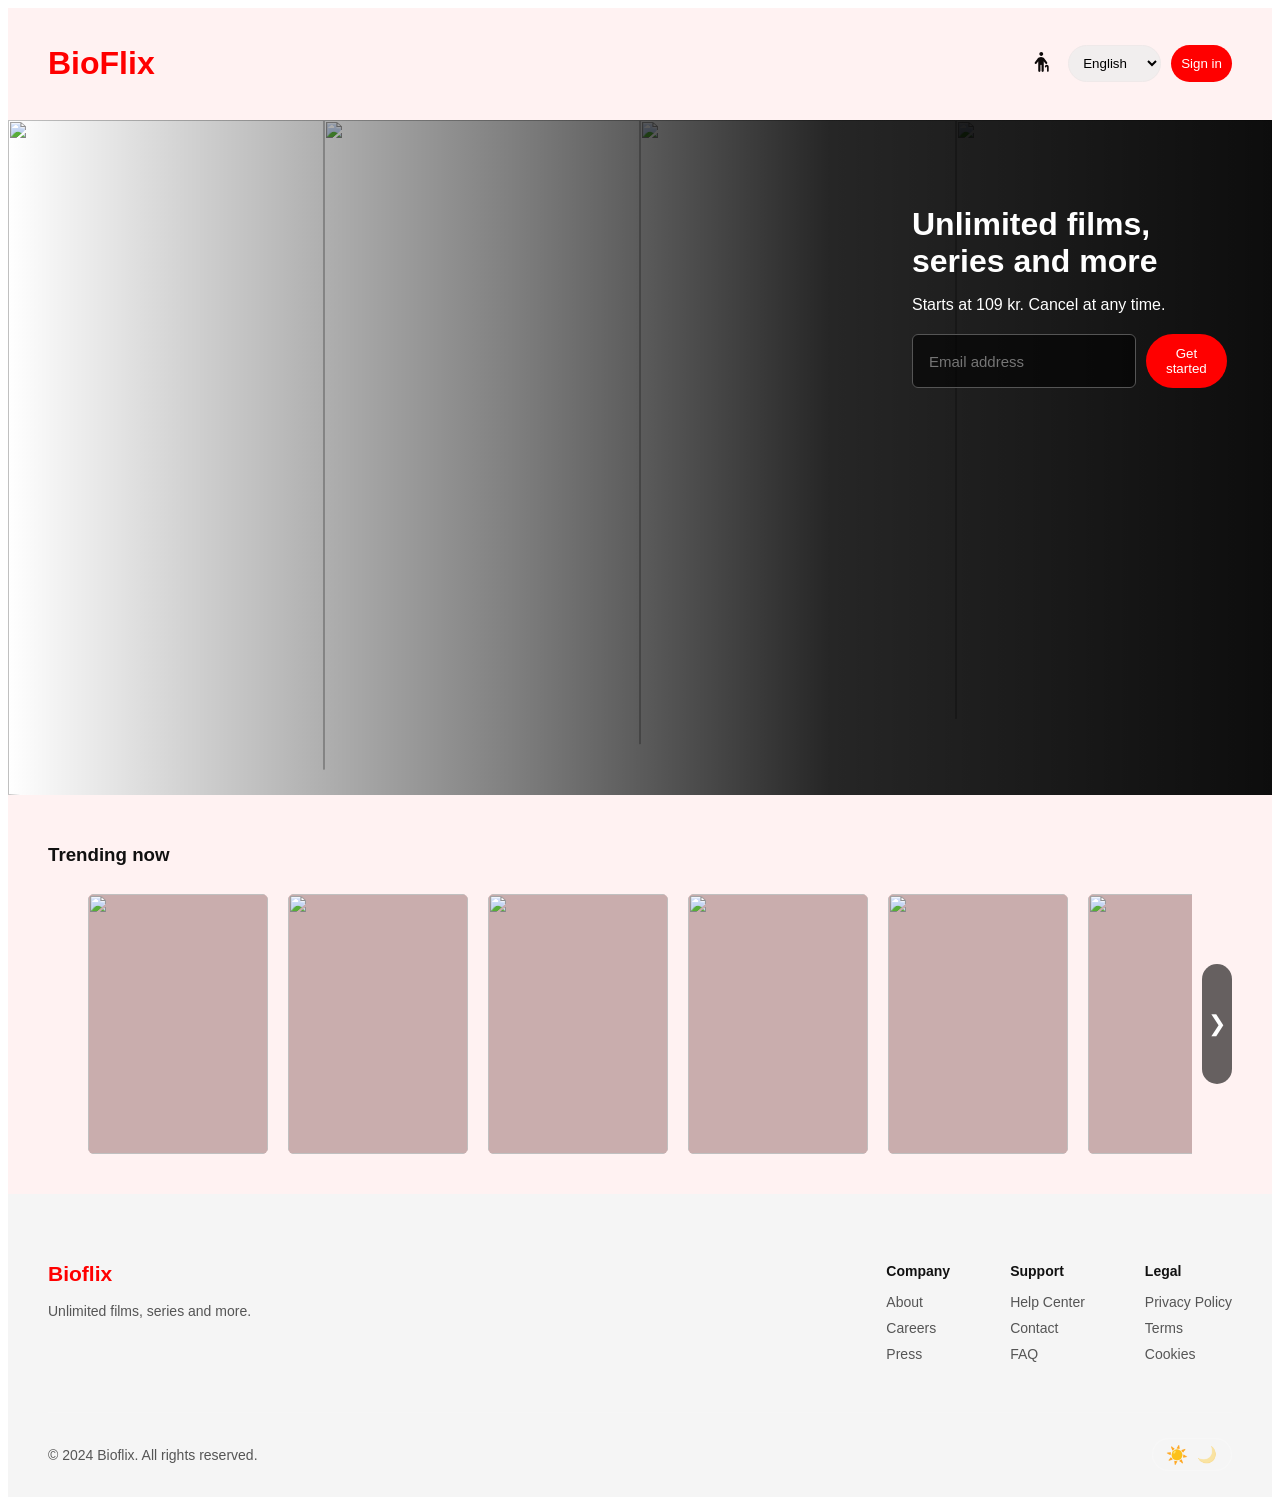
==== BioFlix.html @ fe5a0cf2 "First commit for UI/UX" ====
<!DOCTYPE html>
<html lang="en">

<head>
    <meta charset="UTF-8" />
    <meta name="viewport" content="width=device-width, initial-scale=1.0" />
    <title>Bioflix</title>
    <link rel="stylesheet" href="BioFlix.css">
</head>

<body>

    <!-- Header -->
    <header class="header">
        <h1 class="logo">BioFlix</h1>
        <div class="header-actions">
            <!-- Profile / User Icon -->
            <button class="icon-btn" aria-label="Profile">
                <svg class="header-icon" xmlns="http://www.w3.org/2000/svg"
                    viewBox="0 0 640 640"><!--!Font Awesome Free v7.1.0 by @fontawesome - https://fontawesome.com License - https://fontawesome.com/license/free Copyright 2026 Fonticons, Inc.-->
                    <path
                        d="M328 32C358.9 32 384 57.1 384 88C384 118.9 358.9 144 328 144C297.1 144 272 118.9 272 88C272 57.1 297.1 32 328 32zM240 300.7L193.7 363.1C183.2 377.3 163.1 380.3 148.9 369.7C134.7 359.1 131.7 339.1 142.3 324.9L212.8 229.9C238 196 277.7 176 320 176C362.3 176 402 196 427.2 229.9L497.7 324.9C508.2 339.1 505.3 359.1 491.1 369.7C476.9 380.3 456.9 377.3 446.3 363.1L400 300.7L400 576C400 593.7 385.7 608 368 608C350.3 608 336 593.7 336 576L336 416C336 407.2 328.8 400 320 400C311.2 400 304 407.2 304 416L304 576C304 593.7 289.7 608 272 608C254.3 608 240 593.7 240 576L240 300.7zM488 448C483.6 448 480 451.6 480 456C480 469.3 469.3 480 456 480C442.7 480 432 469.3 432 456C432 425.1 457.1 400 488 400C518.9 400 544 425.1 544 456L544 584C544 597.3 533.3 608 520 608C506.7 608 496 597.3 496 584L496 456C496 451.6 492.4 448 488 448z" />
                </svg>
            </button>
            <select class="lang">
                <option>English</option>
                <option>Swedish</option>
                <option>Danish</option>
                <option>Hindi</option>
            </select>
            <button class="signin">Sign in</button>
        </div>
    </header>

    <!-- Hero Section -->
    <section class="hero">
        <div class="hero-collage">
            <img src="https://image.tmdb.org/t/p/w500/8UlWHLMpgZm9bx6QYh0NFoq67TZ.jpg">
            <img src="https://image.tmdb.org/t/p/w500/qJ2tW6WMUDux911r6m7haRef0WH.jpg">
            <img src="https://image.tmdb.org/t/p/w500/9Gtg2DzBhmYamXBS1hKAhiwbBKS.jpg">
            <img src="https://image.tmdb.org/t/p/w500/2CAL2433ZeIihfX1Hb2139CX0pW.jpg">
        </div>
        <div class="hero-content">
            <h2>Unlimited films,<br>series and more</h2>
            <p>Starts at 109 kr. Cancel at any time.</p>

            <div class="email-box">
                <input id="email" type="email" placeholder="Email address" aria-describedby="emailError" />
                <button id="getStarted">Get started</button>
            </div>

            <p class="email-error" id="emailError">
                Please enter a valid email address
            </p>

        </div>
    </section>


    <!-- Trending -->
    <section class="trending">
        <h3>Trending now</h3>

        <div class="slider-wrapper">
            <button class="slide-btn left" id="slideLeftBtn" onclick="slideLeft()">❮</button>

            <div class="cards" id="cardSlider">
                <div class="card">
                    <img src="https://m.media-amazon.com/images/M/MV5BMDQ5OWQ0MWEtMDhhOS00YmVkLTg4M2YtNTE2YjAyMDg3YTU1XkEyXkFqcGc@._V1_FMjpg_UX1000_.jpg"
                        alt="">
                </div>
                <div class="card">
                    <img src="https://assets.lastdodo.com/image/ld_medium/plain/assets/catalog/assets/2019/8/31/7/e/c/pdf_7ec4a894-cbf0-11e9-9410-98a46c6e0a95.jpg"
                        alt="">
                </div>
                <div class="card">
                    <img src="https://akns-images.eonline.com/eol_images/Entire_Site/2019526/rs_1080x1688-190626114425-1080-Dora-Movie-JP-0626.jpg?fit=around%7C776:1213&output-quality=90&crop=776:1213;center,top"
                        alt="">
                </div>
                <div class="card">
                    <img src="https://www.tallengestore.com/cdn/shop/products/Art_Poster_-_Sicario_-_Tallenge_Hollywood_Collection_e47335be-9461-4310-a579-cb4f0b6d6f0b.jpg?v=1505078991"
                        alt="">
                </div>
                <div class="card">
                    <img src="https://cdn.studiomoviegrill.com/content/0187ad5f-07f8-42ae-8d7c-00edc54280e0.jpg" alt="">
                </div>
                <div class="card">
                    <img src="https://assets.lastdodo.com/image/ld_medium/plain/assets/catalog/assets/2019/8/31/7/e/c/pdf_7ec4a894-cbf0-11e9-9410-98a46c6e0a95.jpg"
                        alt="">
                </div>
                <div class="card">
                    <img src="https://www.tallengestore.com/cdn/shop/products/Art_Poster_-_Sicario_-_Tallenge_Hollywood_Collection_e47335be-9461-4310-a579-cb4f0b6d6f0b.jpg?v=1505078991"
                        alt="">
                </div>
                <div class="card">
                    <img src="https://cdn.studiomoviegrill.com/content/0187ad5f-07f8-42ae-8d7c-00edc54280e0.jpg" alt="">
                </div>
            </div>
            <button class="slide-btn right" id="slideRightBtn" onclick="slideRight()">❯</button>
        </div>
    </section>

    <footer class="footer">
        <div class="footer-container">

            <div class="footer-brand">
                <h2>Bioflix</h2>
                <p>Unlimited films, series and more.</p>
            </div>

            <div class="footer-links">
                <div class="footer-col">
                    <h4>Company</h4>
                    <a href="#">About</a>
                    <a href="#">Careers</a>
                    <a href="#">Press</a>
                </div>

                <div class="footer-col">
                    <h4>Support</h4>
                    <a href="#">Help Center</a>
                    <a href="#">Contact</a>
                    <a href="#">FAQ</a>
                </div>

                <div class="footer-col">
                    <h4>Legal</h4>
                    <a href="#">Privacy Policy</a>
                    <a href="#">Terms</a>
                    <a href="#">Cookies</a>
                </div>
            </div>

        </div>

        <div class="footer-bottom">
            <p>&copy; 2024 Bioflix. All rights reserved.</p>

            <!-- Theme Toggle -->
            <button class="theme-btn" id="themeBtn" aria-label="Toggle theme">
                <span class="sun">☀️</span>
                <span class="moon">🌙</span>
            </button>
        </div>
    </footer>


    <script>

        const emailInput = document.getElementById("email");
        const btn = document.getElementById("getStarted");
        const errorText = document.getElementById("emailError");

        const isValidEmail = email =>
            /^[^\s@]+@[^\s@]+\.[^\s@]+$/.test(email);

        function validateEmail(force = false) {
            const value = emailInput.value.trim();
            const valid = isValidEmail(value);

            emailInput.classList.toggle("invalid", !valid && value !== "");

            if (force) {
                emailInput.classList.add("touched");
                errorText.classList.toggle("show", !valid);
            } else {
                emailInput.classList.remove("touched");
                errorText.classList.remove("show");
            }

            if (valid) {
                emailInput.classList.remove("invalid", "touched");
                errorText.classList.remove("show");
            }

            return valid;
        }

        // While typing (soft validation)
        emailInput.addEventListener("input", () => {
            validateEmail(false);
        });

        // On blur (lost focus → strong warning)
        emailInput.addEventListener("blur", () => {
            validateEmail(true);
        });

        // On button click (force validation)
        btn.addEventListener("click", () => {
            if (validateEmail(true)) {
                console.log("Valid email:", emailInput.value);
            }
        });

        const slider = document.getElementById('cardSlider');
        const leftBtn = document.getElementById('slideLeftBtn');
        const rightBtn = document.getElementById('slideRightBtn');

        function updateButtons() {
            const maxScrollLeft = slider.scrollWidth - slider.clientWidth;

            // Left button
            if (slider.scrollLeft <= 0) {
                leftBtn.classList.add('hidden');
            } else {
                leftBtn.classList.remove('hidden');
            }

            // Right button
            if (slider.scrollLeft >= maxScrollLeft - 1) {
                rightBtn.classList.add('hidden');
            } else {
                rightBtn.classList.remove('hidden');
            }
        }

        function slideLeft() {
            slider.scrollLeft -= 400;
        }

        function slideRight() {
            slider.scrollLeft += 400;
        }

        // Update on scroll
        slider.addEventListener('scroll', updateButtons);

        // Initial check
        updateButtons();

        const themeBtn = document.getElementById("themeBtn");
        const body = document.body;

        // Detect system preference
        const systemDark = window.matchMedia("(prefers-color-scheme: dark)").matches;

        // 🔍 LOG the real system theme
        console.log("System theme detected:", systemDark ? "dark" : "light");

        // 1. Check saved theme
        const savedTheme = localStorage.getItem("theme");

        if (savedTheme) {
            body.classList.add(savedTheme);
        } else {
            // 2. Detect system preference
            const systemDark = window.matchMedia("(prefers-color-scheme: dark)").matches;
            body.classList.add(systemDark ? "dark" : "light");
        }

        // 3. Toggle theme manually
        themeBtn.addEventListener("click", () => {
            const isDark = body.classList.contains("dark");

            body.classList.toggle("dark", !isDark);
            body.classList.toggle("light", isDark);

            // 4. Save user choice
            localStorage.setItem("theme", isDark ? "light" : "dark");
        });

        window.matchMedia("(prefers-color-scheme: dark)").addEventListener("change", e => {
            if (!localStorage.getItem("theme")) {
                body.classList.toggle("dark", e.matches);
                body.classList.toggle("light", !e.matches);
            }
        });

    </script>


</body>

</html>
---- BioFlix.css ----
* {
  box-sizing: border-box;
  font-family: Arial, sans-serif;
}

body {
  background: #0f0f0f;
}

/* Header */
.header {
  background: #fff2f2;
  padding: 16px 40px;
  display: flex;
  justify-content: space-between;
  align-items: center;
  position:sticky;
}

.logo {
  color: red;
  font-size: 32px;
  font-weight: bold;
}

.header-actions {
  display: flex;
  gap: 10px;
}

/* Icon button */
.icon-btn {
  background: transparent;
  border: none;
  cursor: pointer;
  padding: 6px;
  border-radius: 50%;
  transition: background 0.3s ease;
}

.icon-btn:hover {
  background: rgba(0, 0, 0, 0.08);
}

/* SVG icon */
.header-icon {
  width: 22px;
  height: 22px;
  fill: currentColor;
  color: #0e0a0a;
}

.lang {
  padding: 6px 10px;
  border-radius: 20px;
  border: 1px solid #efe9e9;
  background: rgb(241, 238, 238);
  cursor: pointer;
}


.signin {
  background: red;
  color: white;
  border: none;
  padding: 6px 10px;
  border-radius: 20px;
  cursor: pointer;
}

/* Dark mode support */
body.dark .header-icon {
  color: white;
}

/* Hero */
.hero {
  position: relative;
  height: 75vh;
  overflow: hidden;
}

.hero-collage {
  position: absolute;
  inset: 0;
  display: grid;
  grid-template-columns: repeat(4, 1fr);
  clip-path: polygon(
    0 0,
    100% 0,
    100% 85%,
    0 100%
  );
}

.hero-collage img {
  width: 100%;
  height: 100%;
  object-fit: cover;
}

/* Netflix gradient */
.hero::after {
  content: "";
  position: absolute;
  inset: 0;
  background: linear-gradient(
    90deg,
    rgba(0,0,0,0) 0%,
    rgba(0,0,0,0.5) 40%,
    rgba(0,0,0,0.85) 65%,
    rgba(0,0,0,0.95) 100%
  );
}

.hero-content {
  position: relative;
  z-index: 2;
  max-width: 420px;
  margin-left: auto;
  padding: 60px;
  color: white;
}

.hero-content h2 {
  font-size: 32px;
  margin-bottom: 12px;
}

.hero-content p {
  font-size: 16px;
  margin-bottom: 20px;
}

/* Email box */
.email-box {
  display: flex;
  gap: 10px;
}

.email-box input {
  flex: 1;
  padding: 14px 16px;
  border-radius: 6px;
  border: 1px solid #555;
  background: rgba(0, 0, 0, 0.6);
  color: white;
  font-size: 15px;
  outline: none;
  transition: border 0.3s, box-shadow 0.3s;
}

.email-box button {
  padding: 12px 20px;
  border-radius: 30px;
  border: none;
  background: red;
  color: white;
  cursor: pointer;
}

/* INVALID (soft warning while typing) */
.email-box input.invalid {
  border-color: rgba(229, 9, 20, 0.6);
}

/* INVALID + user interaction (strong warning) */
.email-box input.invalid.touched {
  border-color: #e50914;
  box-shadow: 0 0 0 2px rgba(229, 9, 20, 0.35);
}

/* Error text */
.email-error {
  margin-top: 6px;
  font-size: 13px;
  color: #e50914;
  opacity: 0;
  transition: opacity 0.3s;
}

.email-error.show {
  opacity: 1;
}


/* Trending */
.trending {
  background: #fff2f2;
  padding: 30px 40px;
}

.slider-wrapper {
  position: relative;
  display: flex;
  align-items: center;
}

.cards {
  display: flex;
  gap: 20px;
  overflow-x: auto;
  scroll-behavior: smooth;
  padding: 10px 0;
}

/* Hide scrollbar */
.cards::-webkit-scrollbar {
  display: none;
}

.card {
  min-width: 180px;
  height: 260px;
  background: #c9adad;
  border-radius: 6px;
  overflow: hidden;
  flex-shrink: 0;
  transition: transform 0.3s;
}

.card:hover {
  transform: scale(1.05);
}

.card img {
  width: 100%;
  height: 100%;
  object-fit: cover;
}

/* Slide buttons */
.slide-btn {
  background: rgba(0, 0, 0, 0.6);
  transition: opacity 0.7s;
  border: none;
  color: white;
  font-size: 22px;
  width: 32px;
  height: 120px;
  border-radius: 999px;
  cursor: pointer;
}

.slide-btn:hover {
  background: rgba(0, 0, 0, 0.75);
  transform: scale(1.05);
}

.slide-btn.hidden {
  opacity: 0;
  pointer-events: none;
}

.left {
  margin-right: 10px;
}

.right {
  margin-left: 10px;
}

.placeholder {
  background: #c9adad;
}

/* Footer */
/* Theme variables */
body.light {
  --bg: #ffffff;
  --text: #111;
  --footer-bg: #f5f5f5;
  --link: #555;
}

body.dark {
  --bg: #0f0f0f;
  --text: #ffffff;
  --footer-bg: #111;
  --link: #bbb;
}

body {
  background: var(--bg);
  color: var(--text);
  transition: background 0.3s ease, color 0.3s ease;
}

.footer {
  background: var(--footer-bg);
  padding: 50px 40px 20px;
  font-size: 14px;
}

.footer-container {
  max-width: 1200px;
  margin: auto;
  display: flex;
  justify-content: space-between;
  flex-wrap: wrap;
  gap: 40px;
}

.footer-brand h2 {
  color: red;
  margin-bottom: 10px;
}

.footer-brand p {
  max-width: 260px;
  line-height: 1.6;
  color: var(--link);
}

.footer-links {
  display: flex;
  gap: 60px;
  flex-wrap: wrap;
}

.footer-col h4 {
  margin-bottom: 15px;
  color: var(--text);
}

.footer-col a {
  display: block;
  color: var(--link);
  text-decoration: none;
  margin-bottom: 10px;
  transition: color 0.3s;
}

.footer-col a:hover {
  color: var(--text);
}

/* Bottom bar */
.footer-bottom {
  margin-top: 40px;
  padding-top: 20px;
  border-top: 1px solid rgba(255,255,255,0.1);
  display: flex;
  justify-content: space-between;
  align-items: center;
  flex-wrap: wrap;
  gap: 15px;
  color: var(--link);
}

/* Theme toggle button */
.theme-btn {
  background: rgba(255, 255, 255, 0.08);
  border: 1px solid rgba(255, 255, 255, 0.2);
  border-radius: 999px;
  padding: 6px 14px;
  cursor: pointer;
  display: flex;
  gap: 10px;
  align-items: center;
  transition: background 0.3s;}

.theme-btn:hover {
  background: rgba(255, 255, 255, 0.15);
}

.theme-btn span {
  font-size: 16px;
  opacity: 0.4;
  transition: opacity 0.3s, transform 0.3s;
}

body.light .sun,
body.dark .moon {
  opacity: 1;
  transform: scale(1.1);
}
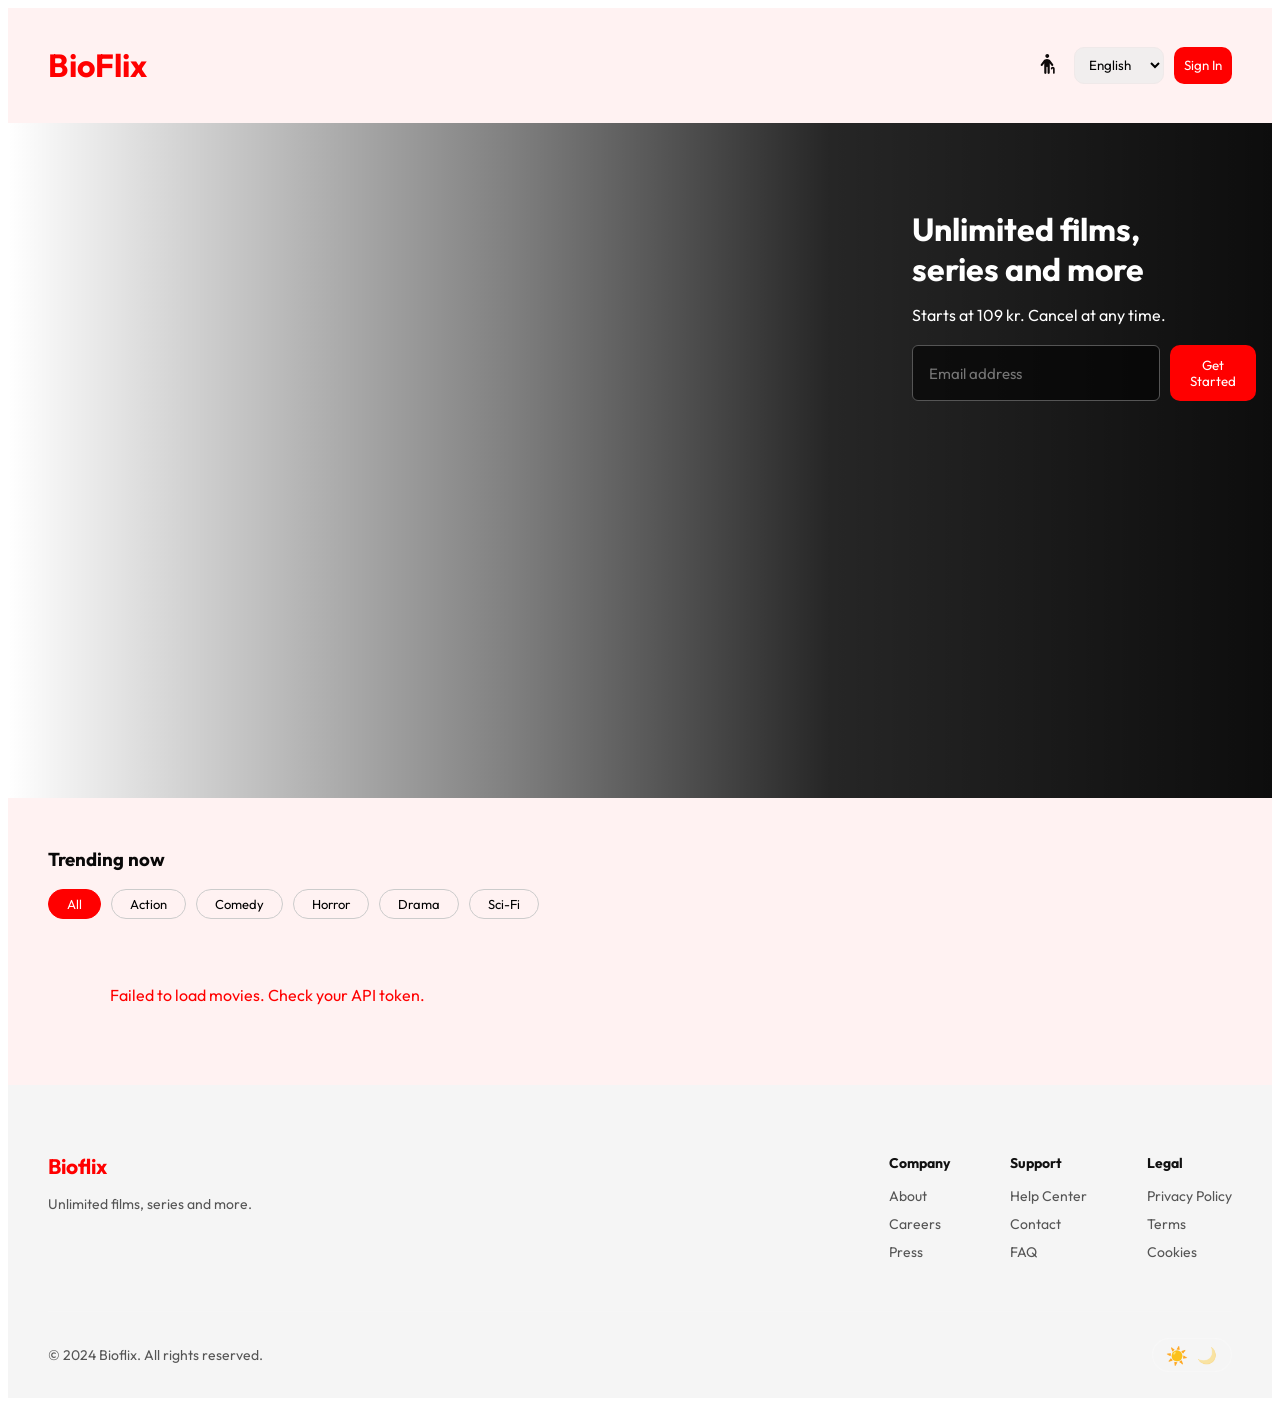
==== commit ff08ca42: "feat: added endpoint to fetch content and revamp website" ====
--- a/BioFlix.html
+++ b/BioFlix.html
@@ -3,8 +3,10 @@
 
 <head>
     <meta charset="UTF-8" />
+     <link rel="icon" type="image/svg+xml" href="favicon.svg" />
     <meta name="viewport" content="width=device-width, initial-scale=1.0" />
-    <title>Bioflix</title>
+
+    <title>BioFlix</title>
     <link rel="stylesheet" href="BioFlix.css">
 </head>
 
@@ -21,6 +23,7 @@
                     <path
                         d="M328 32C358.9 32 384 57.1 384 88C384 118.9 358.9 144 328 144C297.1 144 272 118.9 272 88C272 57.1 297.1 32 328 32zM240 300.7L193.7 363.1C183.2 377.3 163.1 380.3 148.9 369.7C134.7 359.1 131.7 339.1 142.3 324.9L212.8 229.9C238 196 277.7 176 320 176C362.3 176 402 196 427.2 229.9L497.7 324.9C508.2 339.1 505.3 359.1 491.1 369.7C476.9 380.3 456.9 377.3 446.3 363.1L400 300.7L400 576C400 593.7 385.7 608 368 608C350.3 608 336 593.7 336 576L336 416C336 407.2 328.8 400 320 400C311.2 400 304 407.2 304 416L304 576C304 593.7 289.7 608 272 608C254.3 608 240 593.7 240 576L240 300.7zM488 448C483.6 448 480 451.6 480 456C480 469.3 469.3 480 456 480C442.7 480 432 469.3 432 456C432 425.1 457.1 400 488 400C518.9 400 544 425.1 544 456L544 584C544 597.3 533.3 608 520 608C506.7 608 496 597.3 496 584L496 456C496 451.6 492.4 448 488 448z" />
                 </svg>
+
             </button>
             <select class="lang">
                 <option>English</option>
@@ -28,17 +31,14 @@
                 <option>Danish</option>
                 <option>Hindi</option>
             </select>
-            <button class="signin">Sign in</button>
+            <button class="signin">Sign In</button>
         </div>
     </header>
 
     <!-- Hero Section -->
     <section class="hero">
-        <div class="hero-collage">
-            <img src="https://image.tmdb.org/t/p/w500/8UlWHLMpgZm9bx6QYh0NFoq67TZ.jpg">
-            <img src="https://image.tmdb.org/t/p/w500/qJ2tW6WMUDux911r6m7haRef0WH.jpg">
-            <img src="https://image.tmdb.org/t/p/w500/9Gtg2DzBhmYamXBS1hKAhiwbBKS.jpg">
-            <img src="https://image.tmdb.org/t/p/w500/2CAL2433ZeIihfX1Hb2139CX0pW.jpg">
+        <div class="hero-collage" id="heroCollage">
+            <!-- images will be loaded by JS -->
         </div>
         <div class="hero-content">
             <h2>Unlimited films,<br>series and more</h2>
@@ -46,7 +46,7 @@
 
             <div class="email-box">
                 <input id="email" type="email" placeholder="Email address" aria-describedby="emailError" />
-                <button id="getStarted">Get started</button>
+                <button id="getStarted">Get Started</button>
             </div>
 
             <p class="email-error" id="emailError">
@@ -61,42 +61,23 @@
     <section class="trending">
         <h3>Trending now</h3>
 
+        <div class="genre-pills" id="genrePills">
+            <button class="pill active" data-id="">All</button>
+            <button class="pill" data-id="28">Action</button>
+            <button class="pill" data-id="35">Comedy</button>
+            <button class="pill" data-id="27">Horror</button>
+            <button class="pill" data-id="18">Drama</button>
+            <button class="pill" data-id="878">Sci-Fi</button>
+        </div>
+
         <div class="slider-wrapper">
-            <button class="slide-btn left" id="slideLeftBtn" onclick="slideLeft()">❮</button>
+            <button class="slide-btn left" id="slideLeftBtn">❮</button>
 
             <div class="cards" id="cardSlider">
-                <div class="card">
-                    <img src="https://m.media-amazon.com/images/M/MV5BMDQ5OWQ0MWEtMDhhOS00YmVkLTg4M2YtNTE2YjAyMDg3YTU1XkEyXkFqcGc@._V1_FMjpg_UX1000_.jpg"
-                        alt="">
-                </div>
-                <div class="card">
-                    <img src="https://assets.lastdodo.com/image/ld_medium/plain/assets/catalog/assets/2019/8/31/7/e/c/pdf_7ec4a894-cbf0-11e9-9410-98a46c6e0a95.jpg"
-                        alt="">
-                </div>
-                <div class="card">
-                    <img src="https://akns-images.eonline.com/eol_images/Entire_Site/2019526/rs_1080x1688-190626114425-1080-Dora-Movie-JP-0626.jpg?fit=around%7C776:1213&output-quality=90&crop=776:1213;center,top"
-                        alt="">
-                </div>
-                <div class="card">
-                    <img src="https://www.tallengestore.com/cdn/shop/products/Art_Poster_-_Sicario_-_Tallenge_Hollywood_Collection_e47335be-9461-4310-a579-cb4f0b6d6f0b.jpg?v=1505078991"
-                        alt="">
-                </div>
-                <div class="card">
-                    <img src="https://cdn.studiomoviegrill.com/content/0187ad5f-07f8-42ae-8d7c-00edc54280e0.jpg" alt="">
-                </div>
-                <div class="card">
-                    <img src="https://assets.lastdodo.com/image/ld_medium/plain/assets/catalog/assets/2019/8/31/7/e/c/pdf_7ec4a894-cbf0-11e9-9410-98a46c6e0a95.jpg"
-                        alt="">
-                </div>
-                <div class="card">
-                    <img src="https://www.tallengestore.com/cdn/shop/products/Art_Poster_-_Sicario_-_Tallenge_Hollywood_Collection_e47335be-9461-4310-a579-cb4f0b6d6f0b.jpg?v=1505078991"
-                        alt="">
-                </div>
-                <div class="card">
-                    <img src="https://cdn.studiomoviegrill.com/content/0187ad5f-07f8-42ae-8d7c-00edc54280e0.jpg" alt="">
-                </div>
+
+                <!-- cards will be loaded here by JS -->
             </div>
-            <button class="slide-btn right" id="slideRightBtn" onclick="slideRight()">❯</button>
+            <button class="slide-btn right" id="slideRightBtn">❯</button>
         </div>
     </section>
 
@@ -144,131 +125,20 @@
         </div>
     </footer>
 
-
-    <script>
-
-        const emailInput = document.getElementById("email");
-        const btn = document.getElementById("getStarted");
-        const errorText = document.getElementById("emailError");
-
-        const isValidEmail = email =>
-            /^[^\s@]+@[^\s@]+\.[^\s@]+$/.test(email);
-
-        function validateEmail(force = false) {
-            const value = emailInput.value.trim();
-            const valid = isValidEmail(value);
-
-            emailInput.classList.toggle("invalid", !valid && value !== "");
-
-            if (force) {
-                emailInput.classList.add("touched");
-                errorText.classList.toggle("show", !valid);
-            } else {
-                emailInput.classList.remove("touched");
-                errorText.classList.remove("show");
-            }
-
-            if (valid) {
-                emailInput.classList.remove("invalid", "touched");
-                errorText.classList.remove("show");
-            }
-
-            return valid;
-        }
-
-        // While typing (soft validation)
-        emailInput.addEventListener("input", () => {
-            validateEmail(false);
-        });
-
-        // On blur (lost focus → strong warning)
-        emailInput.addEventListener("blur", () => {
-            validateEmail(true);
-        });
-
-        // On button click (force validation)
-        btn.addEventListener("click", () => {
-            if (validateEmail(true)) {
-                console.log("Valid email:", emailInput.value);
-            }
-        });
-
-        const slider = document.getElementById('cardSlider');
-        const leftBtn = document.getElementById('slideLeftBtn');
-        const rightBtn = document.getElementById('slideRightBtn');
-
-        function updateButtons() {
-            const maxScrollLeft = slider.scrollWidth - slider.clientWidth;
-
-            // Left button
-            if (slider.scrollLeft <= 0) {
-                leftBtn.classList.add('hidden');
-            } else {
-                leftBtn.classList.remove('hidden');
-            }
-
-            // Right button
-            if (slider.scrollLeft >= maxScrollLeft - 1) {
-                rightBtn.classList.add('hidden');
-            } else {
-                rightBtn.classList.remove('hidden');
-            }
-        }
-
-        function slideLeft() {
-            slider.scrollLeft -= 400;
-        }
-
-        function slideRight() {
-            slider.scrollLeft += 400;
-        }
-
-        // Update on scroll
-        slider.addEventListener('scroll', updateButtons);
-
-        // Initial check
-        updateButtons();
-
-        const themeBtn = document.getElementById("themeBtn");
-        const body = document.body;
-
-        // Detect system preference
-        const systemDark = window.matchMedia("(prefers-color-scheme: dark)").matches;
-
-        // 🔍 LOG the real system theme
-        console.log("System theme detected:", systemDark ? "dark" : "light");
-
-        // 1. Check saved theme
-        const savedTheme = localStorage.getItem("theme");
-
-        if (savedTheme) {
-            body.classList.add(savedTheme);
-        } else {
-            // 2. Detect system preference
-            const systemDark = window.matchMedia("(prefers-color-scheme: dark)").matches;
-            body.classList.add(systemDark ? "dark" : "light");
-        }
-
-        // 3. Toggle theme manually
-        themeBtn.addEventListener("click", () => {
-            const isDark = body.classList.contains("dark");
-
-            body.classList.toggle("dark", !isDark);
-            body.classList.toggle("light", isDark);
-
-            // 4. Save user choice
-            localStorage.setItem("theme", isDark ? "light" : "dark");
-        });
-
-        window.matchMedia("(prefers-color-scheme: dark)").addEventListener("change", e => {
-            if (!localStorage.getItem("theme")) {
-                body.classList.toggle("dark", e.matches);
-                body.classList.toggle("light", !e.matches);
-            }
-        });
-
-    </script>
-
+    <button class="scroll-top" id="scrollTop">↑</button>
+    <!-- Movie Modal -->
+    <div class="modal-overlay" id="modalOverlay">
+        <div class="modal">
+            <button class="modal-close" id="modalClose">✕</button>
+            <img class="modal-poster" id="modalPoster" src="" alt="" />
+            <div class="modal-info">
+                <h2 class="modal-title" id="modalTitle"></h2>
+                <p class="modal-rating" id="modalRating"></p>
+                <p class="modal-overview" id="modalOverview"></p>
+            </div>
+        </div>
+    </div>
+    <script src="BioFlix.js"></script>
 
 </body>
 
--- a/BioFlix.css
+++ b/BioFlix.css
@@ -1,6 +1,7 @@
+@import url("https://fonts.googleapis.com/css2?family=Outfit:wght@400;600;700&display=swap");
 * {
   box-sizing: border-box;
-  font-family: Arial, sans-serif;
+  font-family: "Outfit", sans-serif;
 }
 
 body {
@@ -14,7 +15,9 @@
   display: flex;
   justify-content: space-between;
   align-items: center;
-  position:sticky;
+  position: sticky;
+  top: 0;
+  z-index: 100;
 }
 
 .logo {
@@ -39,7 +42,7 @@
 }
 
 .icon-btn:hover {
-  background: rgba(0, 0, 0, 0.08);
+  background: red;
 }
 
 /* SVG icon */
@@ -52,19 +55,18 @@
 
 .lang {
   padding: 6px 10px;
-  border-radius: 20px;
+  border-radius: 10px;
   border: 1px solid #efe9e9;
   background: rgb(241, 238, 238);
   cursor: pointer;
 }
 
-
 .signin {
   background: red;
   color: white;
   border: none;
   padding: 6px 10px;
-  border-radius: 20px;
+  border-radius: 10px;
   cursor: pointer;
 }
 
@@ -85,12 +87,7 @@
   inset: 0;
   display: grid;
   grid-template-columns: repeat(4, 1fr);
-  clip-path: polygon(
-    0 0,
-    100% 0,
-    100% 85%,
-    0 100%
-  );
+  clip-path: polygon(0 0, 100% 0, 100% 85%, 0 100%);
 }
 
 .hero-collage img {
@@ -99,17 +96,17 @@
   object-fit: cover;
 }
 
-/* Netflix gradient */
+/* Bioflix gradient */
 .hero::after {
   content: "";
   position: absolute;
   inset: 0;
   background: linear-gradient(
     90deg,
-    rgba(0,0,0,0) 0%,
-    rgba(0,0,0,0.5) 40%,
-    rgba(0,0,0,0.85) 65%,
-    rgba(0,0,0,0.95) 100%
+    rgba(0, 0, 0, 0) 0%,
+    rgba(0, 0, 0, 0.5) 40%,
+    rgba(0, 0, 0, 0.85) 65%,
+    rgba(0, 0, 0, 0.95) 100%
   );
 }
 
@@ -147,12 +144,14 @@
   color: white;
   font-size: 15px;
   outline: none;
-  transition: border 0.3s, box-shadow 0.3s;
+  transition:
+    border 0.3s,
+    box-shadow 0.3s;
 }
 
 .email-box button {
   padding: 12px 20px;
-  border-radius: 30px;
+  border-radius: 10px;
   border: none;
   background: red;
   color: white;
@@ -183,13 +182,14 @@
   opacity: 1;
 }
 
-
 /* Trending */
 .trending {
   background: #fff2f2;
   padding: 30px 40px;
 }
-
+ .trending h3 {
+  color: rgb(10, 9, 9);
+}
 .slider-wrapper {
   position: relative;
   display: flex;
@@ -212,6 +212,7 @@
 .card {
   min-width: 180px;
   height: 260px;
+  position: relative;
   background: #c9adad;
   border-radius: 6px;
   overflow: hidden;
@@ -283,7 +284,9 @@
 body {
   background: var(--bg);
   color: var(--text);
-  transition: background 0.3s ease, color 0.3s ease;
+  transition:
+    background 0.3s ease,
+    color 0.3s ease;
 }
 
 .footer {
@@ -339,7 +342,7 @@
 .footer-bottom {
   margin-top: 40px;
   padding-top: 20px;
-  border-top: 1px solid rgba(255,255,255,0.1);
+  border-top: 1px solid rgba(255, 255, 255, 0.1);
   display: flex;
   justify-content: space-between;
   align-items: center;
@@ -358,7 +361,8 @@
   display: flex;
   gap: 10px;
   align-items: center;
-  transition: background 0.3s;}
+  transition: background 0.3s;
+}
 
 .theme-btn:hover {
   background: rgba(255, 255, 255, 0.15);
@@ -367,7 +371,9 @@
 .theme-btn span {
   font-size: 16px;
   opacity: 0.4;
-  transition: opacity 0.3s, transform 0.3s;
+  transition:
+    opacity 0.3s,
+    transform 0.3s;
 }
 
 body.light .sun,
@@ -375,3 +381,221 @@
   opacity: 1;
   transform: scale(1.1);
 }
+
+@media (max-width: 768px) {
+  .hero-collage {
+    grid-template-columns: repeat(2, 1fr); 
+  }
+
+  .hero-content {
+    max-width: 100%;
+    padding: 30px 20px;
+  }
+
+  .email-box {
+    flex-direction: column; /* stack input and button vertically */
+  }
+
+  .email-box button {
+    width: 100%;
+  }
+
+  .header {
+    padding: 12px 20px;
+  }
+
+  .footer-links {
+    gap: 30px;
+  }
+}
+
+/* Skeleton loading animation */
+.skeleton {
+  background: linear-gradient(90deg, #2a2a2a 25%, #3a3a3a 50%, #2a2a2a 75%);
+  background-size: 200% 100%;
+  animation: shimmer 1.5s infinite;
+}
+
+@keyframes shimmer {
+  0% {
+    background-position: 200% 0;
+  }
+  100% {
+    background-position: -200% 0;
+  }
+}
+
+/* Movie title on card */
+.card-title {
+  position: absolute;
+  bottom: 0;
+  left: 0;
+  right: 0;
+  padding: 8px;
+  background: linear-gradient(transparent, rgba(0, 0, 0, 0.85));
+  color: white;
+  font-size: 12px;
+  font-weight: 600;
+  text-align: center;
+  opacity: 0;
+  transition: opacity 0.3s;
+}
+
+.card:hover .card-title {
+  opacity: 1;
+}
+.scroll-top {
+  position: fixed;
+  bottom: 30px;
+  right: 150px;
+  background: rgb(190, 180, 180);
+  color: white;
+  border-radius: 50%;
+  width: 42px;
+  height: 42px;
+  font-size: 18px;
+  cursor: pointer;
+  opacity: 0;
+  transition: opacity 0.3s;
+  z-index: 999;
+}
+
+.scroll-top.visible {
+  opacity: 1;
+}
+body.dark .header {
+  background: #1a1a1a;
+}
+
+body.dark .logo {
+  color: #ff4444;
+}
+
+body.dark .lang {
+  background: #2a2a2a;
+  border-color: #444;
+  color: white;
+}
+
+.hero-skeleton {
+  width: 100%;
+  height: 100%;
+  background: linear-gradient(90deg, #1a1a1a 25%, #2a2a2a 50%, #1a1a1a 75%);
+  background-size: 200% 100%;
+  animation: shimmer 1.5s infinite;
+}
+/* Modal overlay */
+.modal-overlay {
+  position: fixed;
+  inset: 0;
+  background: rgba(0, 0, 0, 0.75);
+  z-index: 999;
+  display: flex;
+  align-items: center;
+  justify-content: center;
+  opacity: 0;
+  pointer-events: none;
+  transition: opacity 0.3s ease;
+}
+
+.modal-overlay.open {
+  opacity: 1;
+  pointer-events: all;
+}
+
+/* Modal box */
+.modal {
+  background: #1a1a1a;
+  border-radius: 12px;
+  display: flex;
+  gap: 24px;
+  padding: 24px;
+  max-width: 700px;
+  width: 90%;
+  color: white;
+  transform: translateY(30px);
+  transition: transform 0.3s ease;
+}
+
+.modal-overlay.open .modal {
+  transform: translateY(0);
+}
+
+/* Poster */
+.modal-poster {
+  width: 160px;
+  min-width: 160px;
+  border-radius: 8px;
+  object-fit: cover;
+}
+
+/* Info */
+.modal-info {
+  display: flex;
+  flex-direction: column;
+  gap: 10px;
+}
+
+.modal-title {
+  font-size: 22px;
+  font-weight: 700;
+}
+
+.modal-rating {
+  color: #f5c518;
+  font-size: 14px;
+}
+
+.modal-overview {
+  font-size: 14px;
+  line-height: 1.6;
+  color: #ccc;
+}
+
+/* Close button */
+.modal-close {
+  position: absolute;
+  top: 12px;
+  right: 16px;
+  background: none;
+  border: none;
+  color: white;
+  font-size: 20px;
+  cursor: pointer;
+}
+
+/* Mobile */
+@media (max-width: 768px) {
+  .modal {
+    flex-direction: column;
+  }
+
+  .modal-poster {
+    width: 100%;
+    min-width: unset;
+    max-height: 300px;
+  }
+}
+
+.genre-pills {
+  display: flex;
+  gap: 10px;
+  flex-wrap: wrap;
+  margin-bottom: 16px;
+}
+
+.pill {
+  padding: 6px 18px;
+  border-radius: 999px;
+  border: 1px solid #ccc;
+  background: transparent;
+  cursor: pointer;
+  font-size: 13px;
+  transition: all 0.2s;
+}
+
+.pill.active {
+  background: red;
+  color: white;
+  border-color: red;
+}
